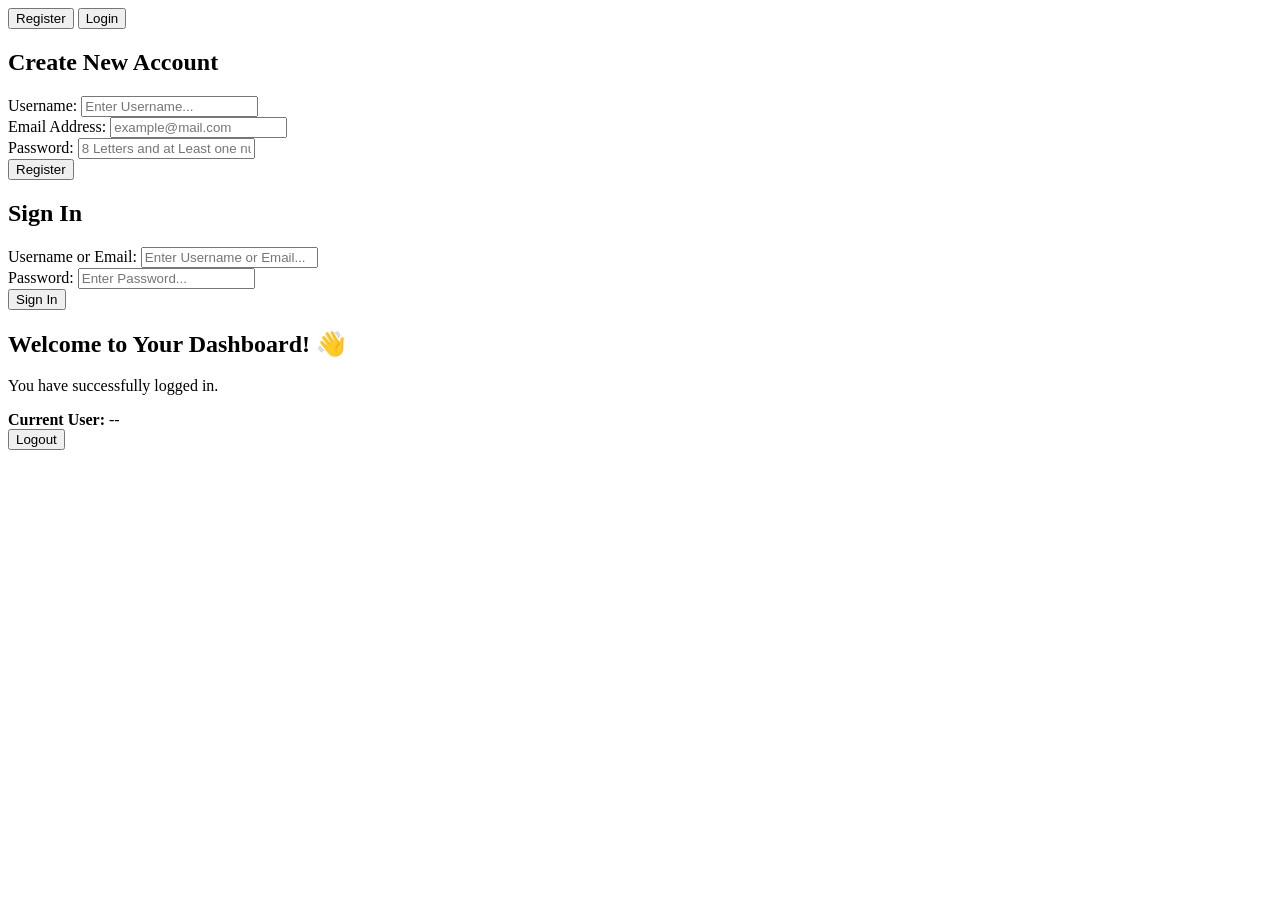
==== index.html @ 7762432c "Rename stylesheet and script references in index.html" ====
<!DOCTYPE html>
<html lang="en" dir="ltr">
<head>
    <meta charset="UTF-8">
    <meta name="viewport" content="width=device-width, initial-scale=1.0">
    <title>Login & Authentication</title>
    <link rel="stylesheet" href="login.css">
</head>
<body>

    <div class="auth-card">
        <!-- أزرار التنقل بين التسجيل والدخول -->
        <div class="tabs">
            <button id="tabRegister" class="tab-btn active">Register</button>
            <button id="tabLogin" class="tab-btn">Login</button>
        </div>

        <!-- رسائل الخطأ والنجاح العامة -->
        <div id="alertBox" class="alert"></div>

        <!-- نموذج إنشاء حساب (Register) -->
        <form id="registerForm" class="auth-form active">
            <h2>Create New Account</h2>
            
            <div class="form-group">
                <label for="regUsername">Username:</label>
                <input type="text" id="regUsername" placeholder="Enter Username...">
            </div>

            <div class="form-group">
                <label for="regEmail">Email Address:</label>
                <input type="email" id="regEmail" placeholder="example@mail.com">
            </div>

            <div class="form-group">
                <label for="regPassword">Password:</label>
                <input type="password" id="regPassword" placeholder="8 Letters and at Least one number...">
            </div>

            <button type="submit" class="btn-submit">Register</button>
        </form>

        <!-- نموذج تسجيل الدخول (Login) -->
        <form id="loginForm" class="auth-form">
            <h2>Sign In</h2>

            <div class="form-group">
                <label for="loginIdentifier">Username or Email:</label>
                <input type="text" id="loginIdentifier" placeholder="Enter Username or Email...">
            </div>

            <div class="form-group">
                <label for="loginPassword">Password:</label>
                <input type="password" id="loginPassword" placeholder="Enter Password...">
            </div>

            <button type="submit" class="btn-submit">Sign In</button>
        </form>

        <!-- الصفحة المحمية (لوحة التحكم) -->
        <div id="dashboard" class="dashboard-view">
            <h2>Welcome to Your Dashboard! 👋</h2>
            <p>You have successfully logged in.</p>
            <div class="user-info">
                <strong>Current User:</strong> <span id="dashUser">--</span>
            </div>
            <button id="btnLogout" class="btn-logout">Logout</button>
        </div>
    </div>

    <script src="login.js"></script>
</body>
</html>
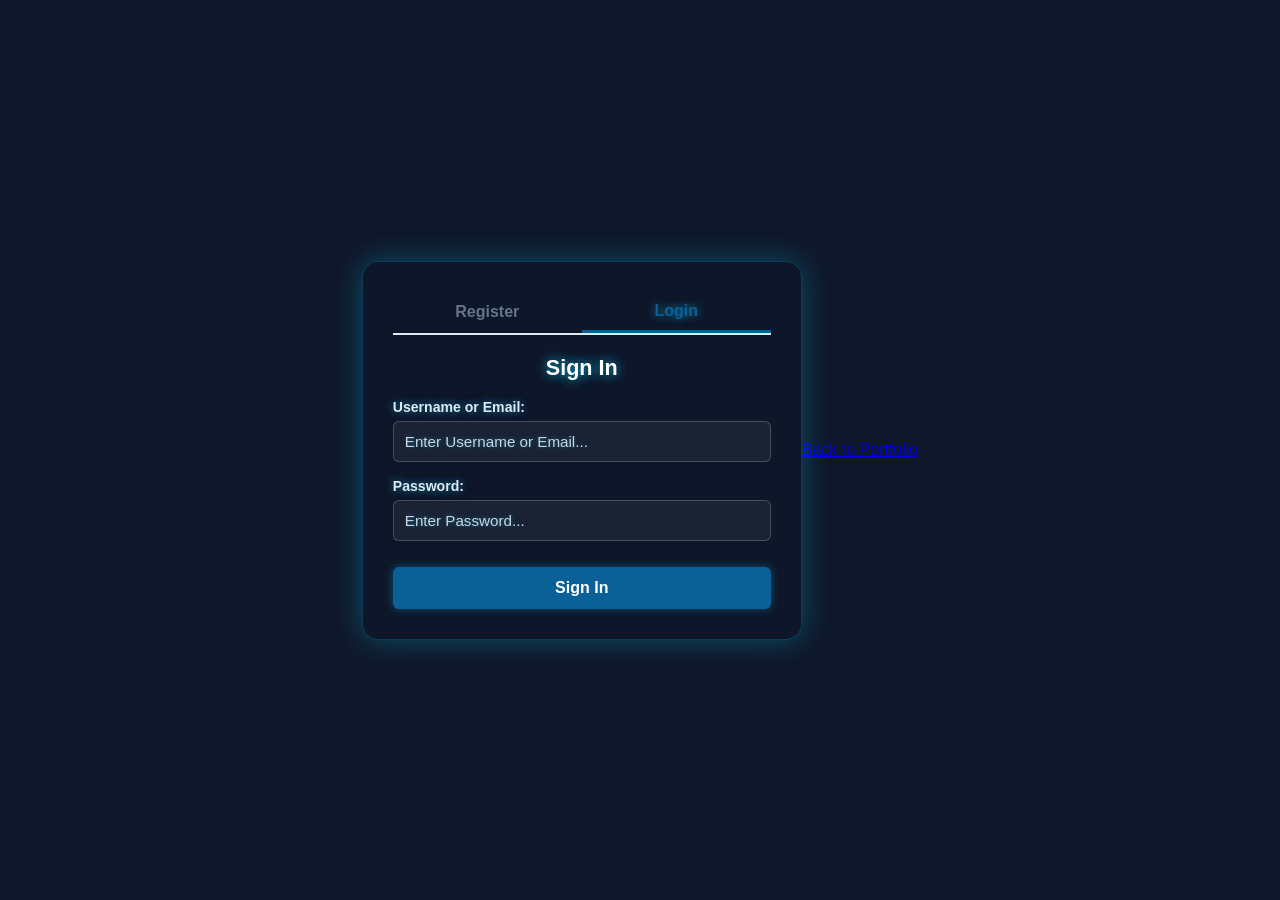
==== commit a99362e4: "Update index.html" ====
--- a/index.html
+++ b/index.html
@@ -9,16 +9,13 @@
 <body>
 
     <div class="auth-card">
-        <!-- أزرار التنقل بين التسجيل والدخول -->
         <div class="tabs">
             <button id="tabRegister" class="tab-btn active">Register</button>
             <button id="tabLogin" class="tab-btn">Login</button>
         </div>
 
-        <!-- رسائل الخطأ والنجاح العامة -->
         <div id="alertBox" class="alert"></div>
 
-        <!-- نموذج إنشاء حساب (Register) -->
         <form id="registerForm" class="auth-form active">
             <h2>Create New Account</h2>
             
@@ -39,8 +36,7 @@
 
             <button type="submit" class="btn-submit">Register</button>
         </form>
-
-        <!-- نموذج تسجيل الدخول (Login) -->
+        
         <form id="loginForm" class="auth-form">
             <h2>Sign In</h2>
 
@@ -57,7 +53,6 @@
             <button type="submit" class="btn-submit">Sign In</button>
         </form>
 
-        <!-- الصفحة المحمية (لوحة التحكم) -->
         <div id="dashboard" class="dashboard-view">
             <h2>Welcome to Your Dashboard! 👋</h2>
             <p>You have successfully logged in.</p>
@@ -69,5 +64,6 @@
     </div>
 
     <script src="login.js"></script>
+        <a href="https://mariam-mousa223.github.io/Portfolio/" class="back-link">Back to Portfolio</a>
 </body>
 </html>
--- a/login.css
+++ b/login.css
@@ -0,0 +1,184 @@
+* {
+    box-sizing: border-box;
+    margin: 0;
+    padding: 0;
+    font-family: 'Segoe UI', Tahoma, Geneva, Verdana, sans-serif;
+}
+
+body {
+    background: radial-gradient(circle at center, #112240 0%, #0a192f 100); 
+    background-color: #0f172a;
+    display: flex;
+    justify-content: center;
+    align-items: center;
+    min-height: 100vh;
+    padding: 20px;
+}
+
+.auth-card {
+    background: rgba(15, 23, 42, 0.75)  !important;
+    backdrop-filter: blur(12px);
+    -webkit-backdrop-filter: blur(12px);
+    padding: 30px;
+    border-radius: 16px;
+    border: 1px solid rgba(0, 212, 255, 0.2);
+    box-shadow: 0 0 30px  rgba(0, 212, 255, 0.3);
+    width: 100%;
+    max-width: 440px;
+    animation: glowing-card 3s infinite alternate;
+}
+
+.tabs {
+    display: flex;
+    margin-bottom: 20px;
+    border-bottom: 2px solid #e2e8f0;
+}
+
+.tab-btn {
+    flex: 1;
+    padding: 10px;
+    background: none;
+    border: none;
+    font-size: 1rem;
+    font-weight: bold;
+    color: #64748b;
+    cursor: pointer;
+    transition: all 0.2s;
+}
+
+.tab-btn.active {
+    color: #0b6197; 
+    border-bottom: 3px solid #0b6197;
+    text-shadow: 0 0 10px rgba(0, 212, 255, 0.6);
+}
+
+.auth-form, .dashboard-view {
+    display: none;
+}
+
+.auth-form.active, .dashboard-view.active {
+    display: block;
+}
+
+h2 {
+    color: #ffffff  !important;
+    text-shadow: 0 0 12px rgba(0, 212, 255, 0.9);
+    margin-bottom: 18px;
+    font-size: 1.35rem;
+    text-align: center;
+}
+
+.form-group {
+    margin-bottom: 16px;
+}
+
+    label {
+    display: block;
+    margin-bottom: 6px;
+    font-size: 0.88rem;
+    font-weight: 600;
+    color: #e2e8f0;
+    text-shadow: 0 0 8px rgba(0, 212, 255, 0.6);
+}
+
+input {
+    width: 100%;
+    padding: 11px;
+    background: rgba(255, 255, 255, 0.05)  !important;
+    border: 1px solid rgba(255, 255, 255, 0.2)  !important;
+    border-radius: 6px;
+    color: #ffffff  !important;
+    font-size: 0.95rem;
+    outline: none;
+}
+
+input:focus {
+    border-color: #0b6197;
+    box-shadow: 0 0 8px rgba(0, 212, 255, 0.4);
+}
+
+.btn-submit {
+    width: 100%;
+    padding: 12px;
+    background-color: #0b6197;
+    color: white;
+    border: none;
+    border-radius: 6px;
+    font-size: 1rem;
+    font-weight: bold;
+    cursor: pointer;
+    transition: all 0.3s ease;
+    margin-top: 10px;
+    box-shadow: 0 0 10px rgba(0, 212, 255, 0.3);
+}
+
+.btn-submit:hover {
+    background-color: #084972; 
+    box-shadow: 0 0 px rgba(0, 212, 255, 0.8);
+    transform: translateY(-2px);
+}
+
+.alert {
+    padding: 10px 14px;
+    border-radius: 6px;
+    font-size: 0.85rem;
+    margin-bottom: 15px;
+    display: none;
+}
+
+.alert-danger {
+    background-color: #fef2f2;
+    color: #dc2626;
+    border: 1px solid #fecaca;
+}
+
+.alert-success {
+    background-color: #f0fdf4;
+    color: #166534;
+    border: 1px solid #bbf7d0;
+}
+
+.dashboard-view p {
+    color: #475569;
+    font-size: 0.95rem;
+    text-align: center;
+    margin-bottom: 20px;
+}
+
+.user-info {
+    background-color: #f1f5f9;
+    padding: 12px;
+    border-radius: 6px;
+    text-align: center;
+    margin-bottom: 20px;
+    color: #1e293b;
+}
+
+.btn-logout {
+    width: 100%;
+    padding: 11px;
+    background-color: #dc2626;
+    color: white;
+    border: none;
+    border-radius: 6px;
+    font-size: 0.95rem;
+    font-weight: bold;
+    cursor: pointer;
+}
+
+.btn-logout:hover {
+    background-color: #b91c1c;
+}
+@keyframes glowing-card {
+    from {
+        box-shadow: 0 0 20px rgba(0, 212, 255, 0.5);
+    }
+    to {
+        box-shadow: 0 0 45px rgba(0, 212, 255, 0.85);
+    }
+}
+    input::placeholder {
+    color: #cbd5e1  !important;
+    opacity: 1;
+    text-shadow: 0 0 5px rgba(0, 212, 255, 0.4);
+}
